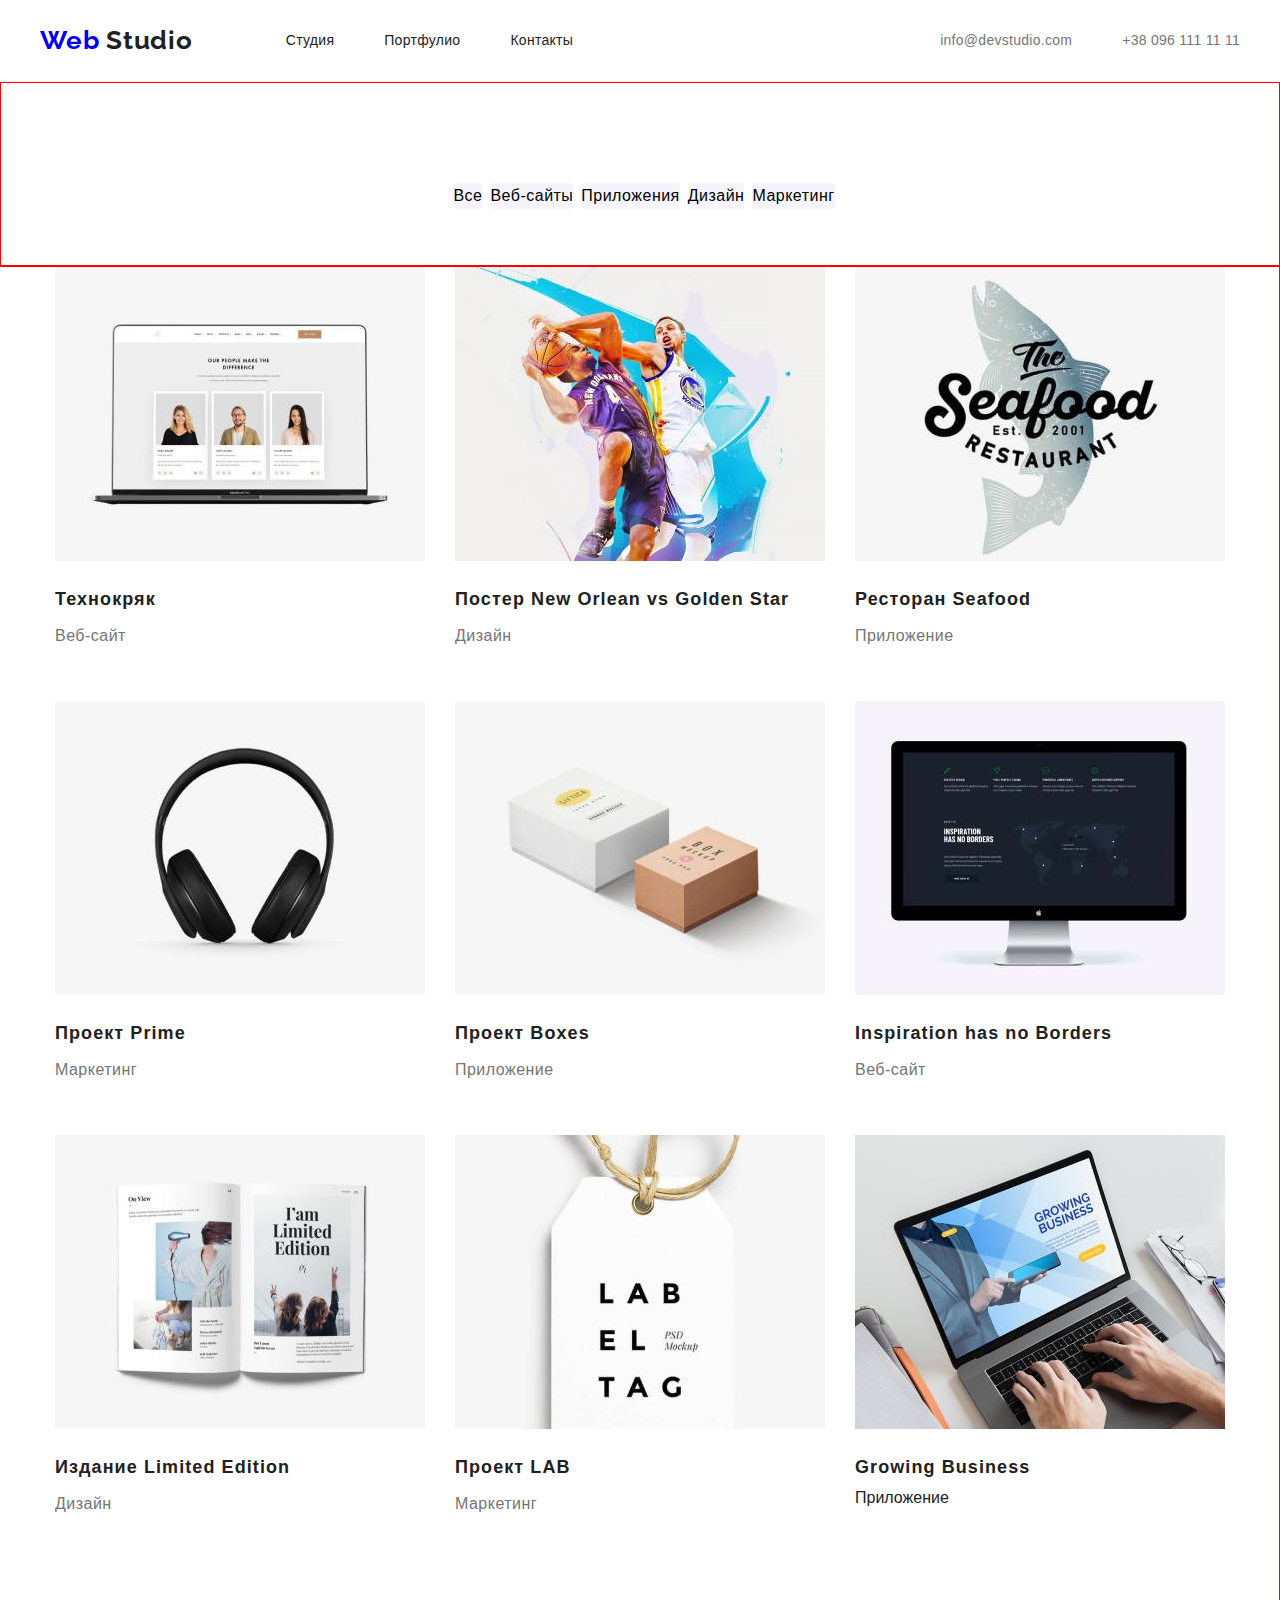
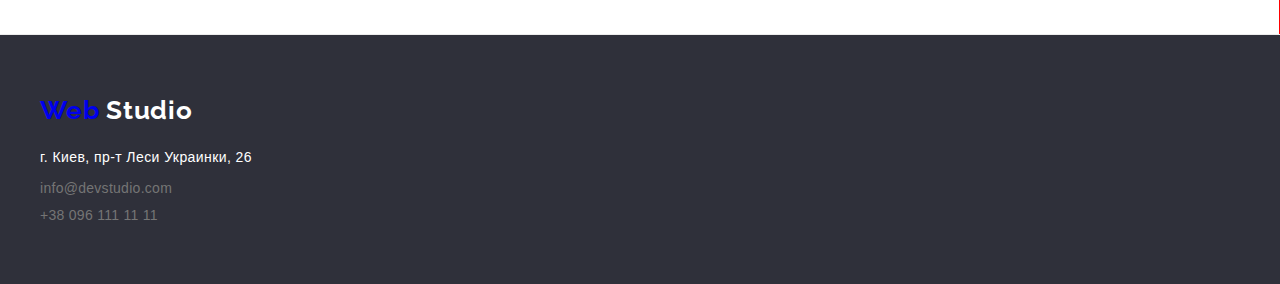
==== portfolio.html @ b39e57f3 "добавила фон-картинку с затемнением (градиент)" ====
<!DOCTYPE html>
<html lang="ru">
  <head>
    <meta charset="UTF-8" />
    <meta http-equiv="X-UA-Compatible" content="IE=edge" />
    <meta name="viewport" content="width=device-width, initial-scale=1.0" />
    <link
      rel="stylesheet"
      href="https://cdnjs.cloudflare.com/ajax/libs/modern-normalize/1.1.0/modern-normalize.min.css"
    />
    <link rel="stylesheet" href="./css/normalize.css" />
    <link rel="stylesheet" href="./css/styles.css" />
    <link rel="preconnect" href="https://fonts.googleapis.com" />
    <link rel="preconnect" href="https://fonts.gstatic.com" crossorigin />
    <link
      href="https://fonts.googleapis.com/css2?family=Raleway:wght@700&семья=Робото:вес@400;500;700;900&display=swap"
      rel="stylesheet"
    />
    <title>Портфулио</title>
  <body>
    <header class="header">
      <div class="container">
        <a class="logo-link logo" lang="en" href="">
          <span class="logo-text_web">Web</span>
          <span class="logo-text_studio">Studio</span>
        </a>
        <nav class="header-nav">
          <ul class="nav-list list">
            <li class="nav-item">
              <a class="nav-link" href="./index.html">Студия</a>
            </li>
            <li class="nav-item">
              <a class="nav-link" href="">Портфулио</a>
            </li>
            <li class="nav-item">
              <a class="nav-link" href="">Контакты</a>
            </li>
          </ul>
        </nav>
        <div class="header-contact">
          <ul class="contact-list list">
            <li class="contact-item">
              <a class="contact-link" href="mailto:info@devstudio.com">
                info@devstudio.com
              </a>
            </li>
            <li class="contact-item">
              <a class="contact-link" href="tel:+380961111111">
                +38 096 111 11 11
              </a>
            </li>
          </ul>
        </div>
      </div>
    </header>
    <main class="portfolio">
        <ul class="buttons-list">
          <div class="container">
          <li class="buttons-item"><button class="buttons-btn" type="button">Все</button></li>
          <li class="buttons-item"><button class="buttons-btn" type="button">Веб-сайты</button></li>
          <li class="buttons-item"><button class="buttons-btn" type="button">Приложения</button></li>
          <li class="buttons-item"><button class="buttons-btn" type="button">Дизайн</button></li>
          <li class="buttons-item"><button class="buttons-btn" type="button">Маркетинг</button></li>
        </div>
        </ul>
      <section class="projects">
        <ul class="projects-list">
          <div class="container">
          <li class="projects-item">
            <img class="projects-image" src="./images/img111.jpg" alt="три технаря" width="370" />
            <h4 class="subtitle-fourth">Технокряк</h4>
            <p class="projects-p">Веб-сайт</p>
          </li>
          <li class="projects-item">
            <img class="projects-image"
              src="./images/img222.jpg"
              alt="два баскетболиста"
              width="370"
            />
            <h4 class="subtitle-fourth">
              Постер
              <span lang="en">New Orlean vs Golden Star</span>
            </h4>
            <p class="projects-p">Дизайн</p>
          </li>
          <li class="projects-item">
            <img class="projects-image"
              src="./images/img333.jpg"
              alt="логотип ресторана на фоне рыбы"
              width="370"
            />
            <h4 class="subtitle-fourth">
              Ресторан
              <span lang="en">Seafood</span>
            </h4>
            <p class="projects-p">Приложение</p>
          </li>
          <li class="projects-item">
            <img class="projects-image" src="./images/img444.jpg" alt="наушники" width="370" />
            <h4 class="subtitle-fourth">
              Проект
              <span lang="en">Prime</span>
            </h4>
            <p class="projects-p">Маркетинг</p>
          </li>
          <li class="projects-item">
            <img class="projects-image" src="./images/img555.jpg" alt="две коробки" width="370" />
            <h4 class="subtitle-fourth">
              Проект
              <span lang="en">Boxes</span>
            </h4>
            <p class="projects-p">Приложение</p>
          </li>
          <li class="projects-item">
            <img class="projects-image"
              src="./images/img666.jpg"
              alt="монитор компютера"
              width="370"
            />
            <h4 class="subtitle-fourth" lang="en">Inspiration has no Borders</h4>
            <p class="projects-p">Веб-сайт</p>
          </li>
          <li class="projects-item">
            <img class="projects-image"
              src="./images/img777.jpg"
              alt="книга в развороте"
              width="370"
            />
            <h4 class="subtitle-fourth">
              Издание
              <span lang="en">Limited Edition</span>
            </h4>
            <p class="projects-p">Дизайн</p>
          </li>
          <li class="projects-item">
            <img class="projects-image" src="./images/img888.jpg" alt="бирка" width="370" />
            <h4 class="subtitle-fourth">
              Проект
              <span lang="en">LAB</span>
            </h4>
            <p class="projects-p">Маркетинг</p>
          </li>
          <li class="projects-item">
            <img class="projects-image" src="./images/img999.jpg" alt="ноутбук" width="370" />
            <h4 class="subtitle-fourth" lang="en">Growing Business</h4>
            <p>Приложение</p>
          </li>
        </ul>
        </div>
      </section>
    </main>
    <footer class="footer">
      <div class="container">
        <a class="logo-link logo" lang="en" href="">
          <span class="logo-text_web">Web</span>
          <span class="footer-logo-text_studio">Studio</span>
        </a>
        <address class="address">
          <ul class="adress-list">
            <li class="adress-item contact-link-footer">
              <a
                class="adress-link"
                href="https://goo.gl/maps/6ZfTvKuK7wB5BCDo7"
                target="_blank"
                rel="noopener noreferrer nofollow"
              >
                г. Киев, пр-т Леси Украинки, 26
              </a>
            </li>
            <li class="contact-item contact-link-footer">
              <a class="contact-link contact-link-footer" href="mailto:info@devstudio.com">
                info@devstudio.com
              </a>
            </li>
            <li class="contact-item contact-link-footer">
              <a class="contact-link contact-link-footer" href="tel:+380961111111">
                +38 096 111 11 11
              </a>
            </li>
          </ul>
        </address>
      </div>
    </footer>
  </body>
</html>
---- css/styles.css ----
* {box-sizing: border-box;
margin: 0;
padding: 0;
border: 0;}

*,
* ::after,
* ::before {
    box-sizing: border-box;
}

h1,
h2,
h3,
h4,
h5,
h6,
p {margin: 0;}

img {display: block;}

ul, ol{margin: 0;
    padding-left: o;}

button {cursor: pointer;}
    
li {list-style: none;
font-style: normal;}
    
a {text-decoration: none;
}

/*----------reset styles---------------------------*/

body {font-family: 'Roboto', sans-serif;
    font-style: normal;
color: #212121;
background: var(--body-color);}

:root {--brand-color: #2196F3;
--brand-color-header: #212121;
--brand-color-footer: #FFFFFF;
--info-color: #757575;
--body-color: #FFFFFF;
--footer-color: #2F303A;
--header-color: #FFFFFF;
--button-color: #2196F3;
--buttons-btn-color: #F5F4FA;
--text-color: #757575;}

.container {
    width: 1200px;
    margin: 0 auto;}

/*---------------HEADER------------------------------*/
.header {background: var(--header-color);
padding-top: 25px;
padding-bottom: 25px;
border-bottom: 1px solid #ECECEC;}

.header .container {display: flex;
align-items: center;}

.header-nav {}

.logo-link {margin-right: 93px;}

.logo {font-family: 'Raleway', sans-serif;
    font-weight: 700;
    font-size: 26px;
line-height: 1.19em;
letter-spacing: 0.03em;}

.logo-text_web {color: var(--brand-color-);}

.logo-text_studio {color: var(--brand-color-header);}

.list {display: flex;}

.nav-list {}

.nav-item:not(:last-child) {margin-right: 50px;}

.nav-link:hover,
.contact-link:hover,
.adress-link:hover {color: #2196F3;}

.nav-link {font-weight: 500;
        font-size: 14px;
        color: #212121;
        line-height: 1.14em;
        letter-spacing: 0.02em;
    }

.contact-link {font-weight: 500;
        font-size: 14px;
    color: var(--info-color);
line-height: 1.14em;
letter-spacing: 0.02em;}

.contact-link-heder {}

.header-contact {margin-left: auto;}

.contact-item:not(:last-child) {margin-right: 50px;}

/*------------index---MAIN--------------------------------*/
.home {}

.order {background: #2F303A;
padding-top: 200px;
    padding-bottom: 200px;
 border: 1px solid red;
background-image: linear-gradient(rgba(47, 48, 58, 0.4), rgba(47, 48, 58, 0.4)), url(../images/home-font.jpg);}

.title {font-weight: 900;
    font-size: 44px;
    line-height: 1.5em;
    letter-spacing: 0.06em;
    color: #FFFFFF;
max-width: 696px;
max-height: 120px;
margin-bottom: 30px;
text-align: center;
display: block;
    margin-left: auto;
    margin-right: auto;
    margin-bottom: 30px;
}

.order-btn {background: var(--button-color);
font-weight: 700;
    font-size: 16px;
    line-height: 1.88em;
display: flex;
    align-items: center;
    text-align: center;
    letter-spacing: 0.06em;
    color: #FFFFFF;
max-width: 200px;
max-height: 50px;
border: 1px var(--button-color);
border-radius: 4px;
display: block;
margin: 0 auto;}

.company {padding-top: 94px;
    padding-bottom: 94px;
border: 1px solid red;}

.company-list {display: flex;}

.company-item {border: 1px solid red;}

.company-item {}

.subtitle-third {font-weight: 700;
    font-size: 14px;
    line-height: 1.14em;
    letter-spacing: 0.03em;
    color: #212121;
margin-bottom: 10px;}

.text {font-weight: 400;
    font-size: 14px;
    line-height: 1.71em;
    letter-spacing: 0.03em;
    color: #757575;
max-width: 270px;
    max-height: 75px;}

.work {padding-top: 0px;
    padding-bottom: 94px;
    border: 1px solid red;}

.subtitle-second {font-weight: 700;
    font-size: 36px;
    line-height: 1.17em;
    letter-spacing: 0.03em;
    color: #212121;
margin-bottom: 50px;
text-align: center;}

.work-list {display: flex;}

.work-item {margin-left: 30px;}

.work-image {}

.subtitle-fifth {font-weight: 500;
    font-size: 16px;
    line-height: 1.19em;
    letter-spacing: 0.03em;
    color: #212121;
margin-bottom: 10px;
}

.workers {background: #F5F4FA;
padding-top: 94px;
    padding-bottom: 94px;
    border: 1px solid red;
}

.text-workers{padding-bottom: 30px;}

.workers-list {display: flex;
margin-left: -30px;}

.workers-item {flex-basis: calc(100%-120px)/4;
margin-left: 30px;}

.workers-image {margin-bottom: 30px;}
/*-----------portfolio---MAIN---------------------*/

.portfolio {}

.buttons {}

.buttons-list {padding-top: 100px;
    padding-bottom: 56px;
    border: 1px solid red;}

    .buttons-list .container {display: flex;
    justify-content: center;}

.buttons-item {margin-left: 8px;}

.buttons-btn {background: var(--buttons-btn-color);
        border-radius: 4px;
        border: 1px #F5F4FA ;
    font-weight: 500;
    font-size: 16px;
    line-height: 1.62em;
    letter-spacing: 0.03em;
text-align: center;}

.buttons-btn:hover{background: var(--brand-color);
color: #FFFFFF;
    border-radius: 4px;}

.projects {}

.projects-list {padding-top: 0;
    padding-bottom: 94px;
    border: 1px solid red;
margin-left: -30px;
margin-bottom: -30px;}

    .projects-list .container {display: flex;
    flex-wrap: wrap;}

.projects-item {flex-basis: calc(100%-90px)/3;
margin-left: 30px;
margin-bottom: 30px;}

.projects-image {margin-bottom: 20px;}

.subtitle-fourth {font-weight: 700;
    font-size: 18px;
    line-height: 2em;
    letter-spacing: 0.06em;
    margin-top: 20px;
margin-bottom: 4px;}

.projects-p {font-weight: 400;
    font-size: 16px;
    line-height: 1.87em;
    letter-spacing: 0.03em;
color: var(--text-color);
margin-bottom: 20px;}

/*-----------FOOTER-------------------------------*/
.footer {background: var(--footer-color);
padding-top: 60px;
    padding-bottom: 60px;
    border-top: 1px solid #ECECEC}

    .footer .container {border: 1px red;}

.logo-link {}

.logo {}

.logo-text_web {}

.footer-logo-text_studio {color: var(--brand-color-footer);}

.address {margin-top: 20px;}

.adress-list {}

.adress-item {}

.adress-link {color: #FFFFFF;
    font-weight: 400;
        font-size: 14px;
line-height: 1.71em;
letter-spacing: 0.03em;}

.contact-link-footer:not(:last-child) {margin-bottom: 9px;}
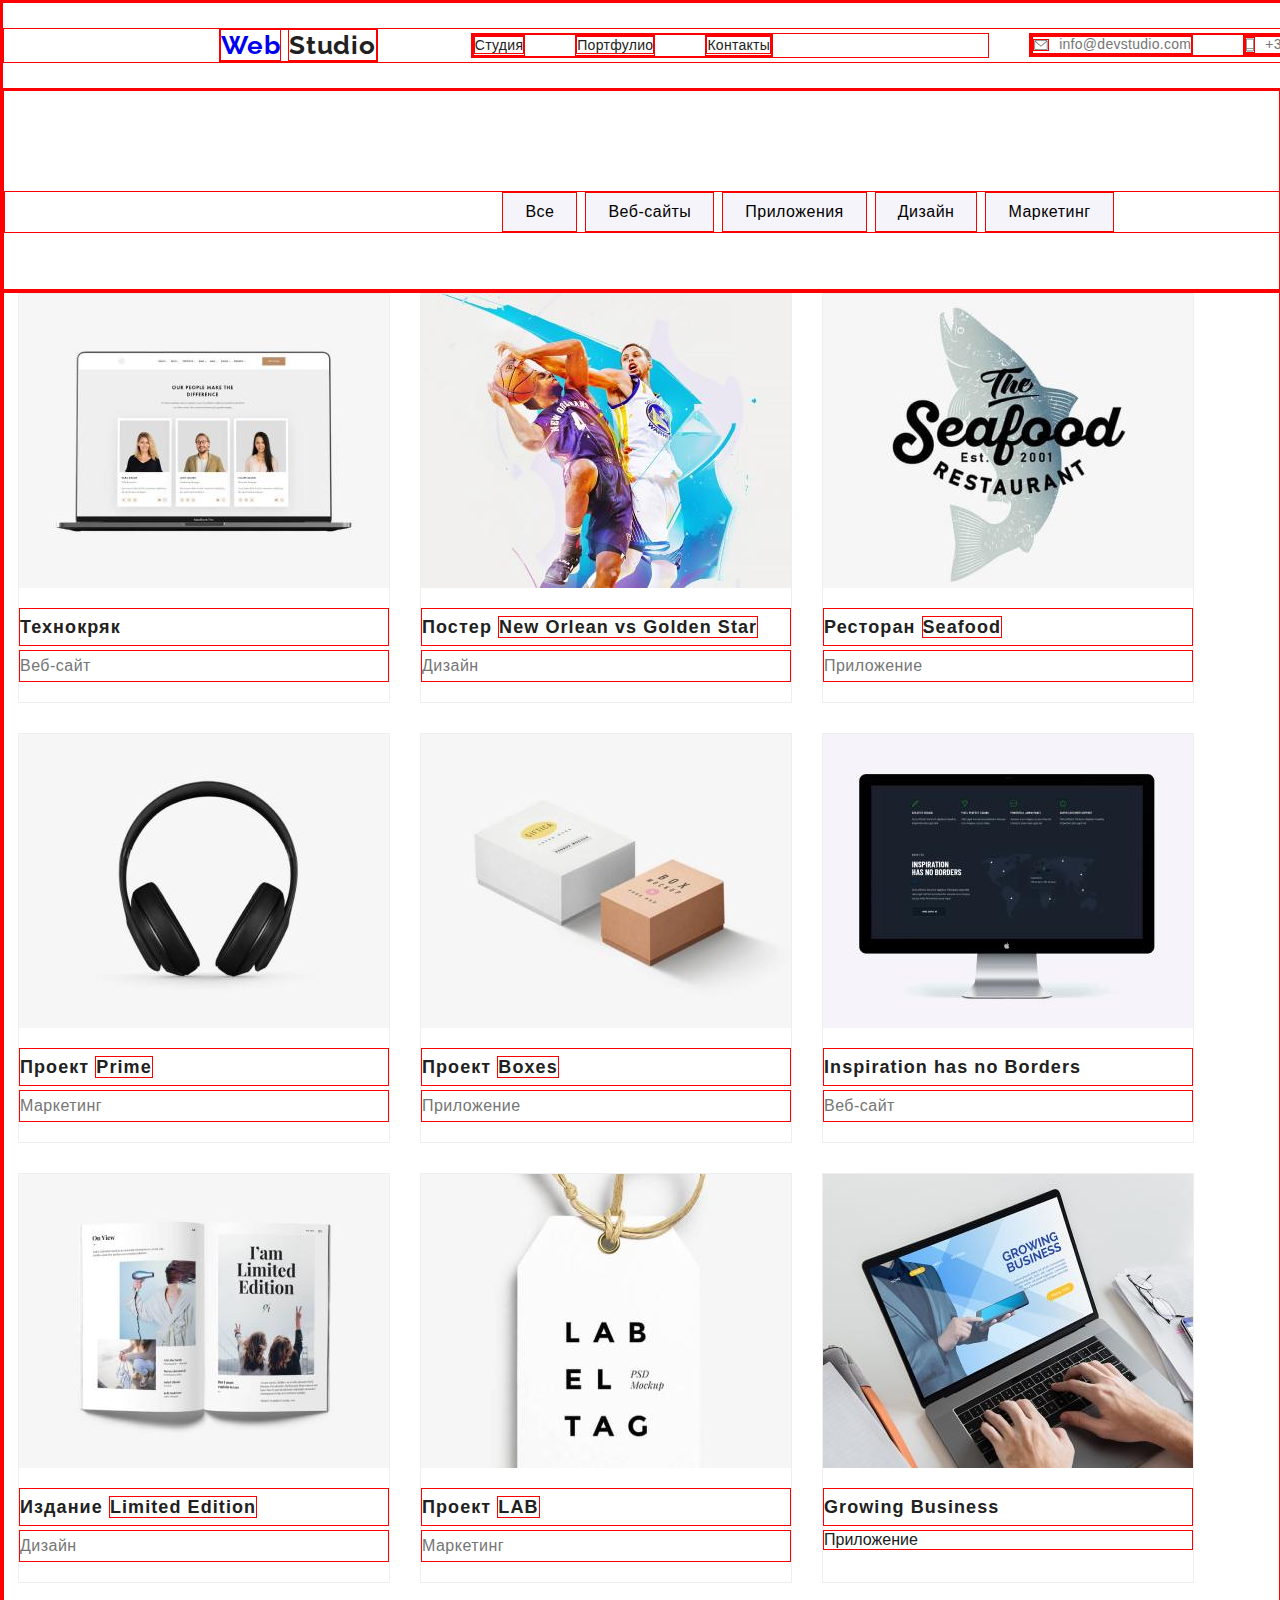
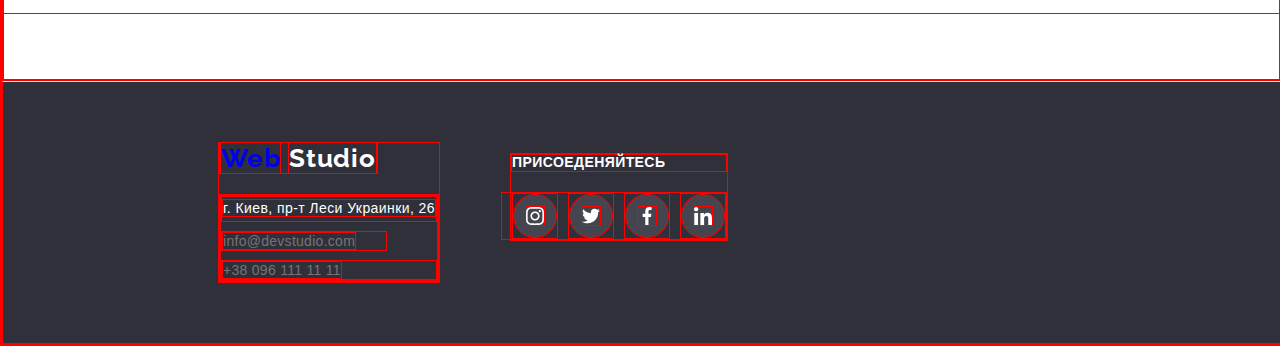
==== commit 0257fb0f: "работа над ошибками" ====
--- a/portfolio.html
+++ b/portfolio.html
@@ -37,23 +37,29 @@
             </li>
           </ul>
         </nav>
-        <div class="header-contact">
+        <section class="header-contact">
           <ul class="contact-list list">
             <li class="contact-item">
-              <a class="contact-link" href="mailto:info@devstudio.com">
+              <a class="contact-link contact-link-heder" href="mailto:info@devstudio.com">
+                <svg class="mail-icon" width="16" height="12">
+                  <use href="./images/mail-telephone.svg#icon-mail"></use>
+                </svg>
                 info@devstudio.com
               </a>
             </li>
             <li class="contact-item">
               <a class="contact-link" href="tel:+380961111111">
+                <svg class="telephone-icon" width="10" height="16">
+                  <use href="./images/mail-telephone.svg#icon-telephone"></use>
+                </svg>
                 +38 096 111 11 11
               </a>
             </li>
           </ul>
-        </div>
+        </section>
       </div>
     </header>
-    <main class="portfolio">
+    <main class="portfolio container">
         <ul class="buttons-list">
           <div class="container">
           <li class="buttons-item"><button class="buttons-btn" type="button">Все</button></li>
@@ -151,34 +157,69 @@
     </main>
     <footer class="footer">
       <div class="container">
-        <a class="logo-link logo" lang="en" href="">
-          <span class="logo-text_web">Web</span>
-          <span class="footer-logo-text_studio">Studio</span>
-        </a>
-        <address class="address">
-          <ul class="adress-list">
-            <li class="adress-item contact-link-footer">
-              <a
-                class="adress-link"
-                href="https://goo.gl/maps/6ZfTvKuK7wB5BCDo7"
-                target="_blank"
-                rel="noopener noreferrer nofollow"
-              >
-                г. Киев, пр-т Леси Украинки, 26
-              </a>
-            </li>
-            <li class="contact-item contact-link-footer">
-              <a class="contact-link contact-link-footer" href="mailto:info@devstudio.com">
-                info@devstudio.com
-              </a>
-            </li>
-            <li class="contact-item contact-link-footer">
-              <a class="contact-link contact-link-footer" href="tel:+380961111111">
-                +38 096 111 11 11
+        <section class="adress-footer">
+          <a class="logo-link-footer logo" lang="en" href="">
+            <span class="logo-text_web">Web</span>
+            <span class="footer-logo-text_studio">Studio</span>
+          </a>
+          <address class="address">
+            <ul class="adress-list">
+              <li class="contact-item-footer contact-link-footer">
+                <a
+                  class="adress-link"
+                  href="https://goo.gl/maps/6ZfTvKuK7wB5BCDo7"
+                  target="_blank"
+                  rel="noopener noreferrer nofollow"
+                >
+                  г. Киев, пр-т Леси Украинки, 26
+                </a>
+              </li>
+              <li class="contact-item contact-item-footer">
+                <a class="contact-link-footer" href="mailto:info@devstudio.com">
+                  info@devstudio.com
+                </a>
+              </li>
+              <li class="contact-item contact-item-footer">
+                <a class="contact-link-footer" href="tel:+380961111111">
+                  +38 096 111 11 11
+                </a>
+              </li>
+            </ul>
+          </address>
+        </section>
+        <section class="soc-footer">
+          <h3 class="subtitle-third subtitle-third-footer">ПРИСОЕДЕНЯЙТЕСЬ</h3>
+          <ul class="footer-soc-list">
+            <li class="footer-soc-item">
+              <a href="" class="footer-soc-link">
+                <svg class="footer-soc-icon" width="20" height="20">
+                  <use href="./images/icons.svg#icon-instagram"></use>
+                </svg>
+              </a>
+            </li>
+            <li class="footer-soc-item">
+              <a href="" class="footer-soc-link">
+                <svg class="footer-soc-icon" width="20" height="20">
+                  <use href="./images/icons.svg#icon-twitter"></use>
+                </svg>
+              </a>
+            </li>
+            <li class="footer-soc-item">
+              <a href="" class="footer-soc-link">
+                <svg class="footer-soc-icon" width="20" height="20">
+                  <use href="./images/icons.svg#icon-facebook"></use>
+                </svg>
+              </a>
+            </li>
+            <li class="footer-soc-item">
+              <a href="" class="footer-soc-link">
+                <svg class="footer-soc-icon" width="20" height="20">
+                  <use href="./images/icons.svg#icon-linkedin"></use>
+                </svg>
               </a>
             </li>
           </ul>
-        </address>
+        </section>
       </div>
     </footer>
   </body>
--- a/css/styles.css
+++ b/css/styles.css
@@ -7,6 +7,7 @@
 * ::after,
 * ::before {
     box-sizing: border-box;
+    border: 1px solid red;
 }
 
 h1,
@@ -35,35 +36,51 @@
 body {font-family: 'Roboto', sans-serif;
     font-style: normal;
 color: #212121;
-background: var(--body-color);}
+background: var(--body-color);
+width: 1600px;}
 
 :root {--brand-color: #2196F3;
 --brand-color-header: #212121;
 --brand-color-footer: #FFFFFF;
 --info-color: #757575;
+--info-color-hover:#2196F3;
+--info-color-focus: #2196F3;
 --body-color: #FFFFFF;
 --footer-color: #2F303A;
 --header-color: #FFFFFF;
 --button-color: #2196F3;
+--button-bgcolor-hover: #2196F3;
 --buttons-btn-color: #F5F4FA;
---text-color: #757575;}
+--text-color: #757575;
+--adress-link-color: #FFFFFF;
+--icon-font-color: #FFFFFF;
+--icon-color: #AFB1B8;
+--icon-color-footer: #FFFFFF;
+--client-icon-color-hover: #2196F3;
+--icon-font-color-hover: #2196F3;
+--icon-color-hover: #FFFFFF;
+--borders-color-project: #EEEEEE;}
 
 .container {
-    width: 1200px;
+    width: 1600px;
     margin: 0 auto;}
 
 /*---------------HEADER------------------------------*/
 .header {background: var(--header-color);
 padding-top: 25px;
 padding-bottom: 25px;
-border-bottom: 1px solid #ECECEC;}
+border: 1px solid red;
+}
 
 .header .container {display: flex;
-align-items: center;}
+align-items: center;
+border: 1px solid red;
+}
 
 .header-nav {}
 
-.logo-link {margin-right: 93px;}
+.logo-link {margin-right: 93px;
+margin-left: 215px;}
 
 .logo {font-family: 'Raleway', sans-serif;
     font-weight: 700;
@@ -71,11 +88,13 @@
 line-height: 1.19em;
 letter-spacing: 0.03em;}
 
-.logo-text_web {color: var(--brand-color-);}
+.logo-text_web {color: var(--brand-color-);
+}
 
 .logo-text_studio {color: var(--brand-color-header);}
 
-.list {display: flex;}
+.list {display: flex;
+margin-right: 215px;}
 
 .nav-list {}
 
@@ -84,6 +103,12 @@
 .nav-link:hover,
 .contact-link:hover,
 .adress-link:hover {color: #2196F3;}
+
+.nav-link:focus,
+.contact-link:focus,
+.adress-link:focus {
+    color: #2196F3;
+}
 
 .nav-link {font-weight: 500;
         font-size: 14px;
@@ -96,13 +121,28 @@
         font-size: 14px;
     color: var(--info-color);
 line-height: 1.14em;
-letter-spacing: 0.02em;}
+letter-spacing: 0.02em;
+display: flex;
+align-items: center;
+fill: var(--info-color);
+}
+
+.mail-icon {
+            fill: currentColor;
+            margin-right: 10px;            
+        }
+
+.telephone-icon{fill: currentColor;
+            margin-right: 10px;}
 
 .contact-link-heder {}
 
-.header-contact {margin-left: auto;}
-
-.contact-item:not(:last-child) {margin-right: 50px;}
+.header-contact {margin-right: ;
+    margin-left: auto;
+border: 1px solid red;}
+
+.contact-item:not(:last-child) {margin-right: 50px;
+}
 
 /*------------index---MAIN--------------------------------*/
 .home {}
@@ -146,13 +186,29 @@
 
 .company {padding-top: 94px;
     padding-bottom: 94px;
-border: 1px solid red;}
-
-.company-list {display: flex;}
-
-.company-item {border: 1px solid red;}
-
-.company-item {}
+border: 1px solid red;
+}
+
+.company-list {display: flex;
+    margin-right: -30px;
+}
+
+.company-item {border: 1px solid red;
+    flex-basis: calc(100%-120px)/4;
+    margin-right: 30px;
+}
+
+.company-item + .company-item {margin-right: 30px;}
+
+.company-link{display: flex;
+    justify-content: center;
+    align-items: center;
+    width: 270;
+    height: 120;
+    background-color: #F5F4FA;
+margin-bottom: 30px;}
+
+.company-icon{}
 
 .subtitle-third {font-weight: 700;
     font-size: 14px;
@@ -183,7 +239,8 @@
 
 .work-list {display: flex;}
 
-.work-item {margin-left: 30px;}
+.work-item {margin-left: 30px;
+}
 
 .work-image {}
 
@@ -193,6 +250,7 @@
     letter-spacing: 0.03em;
     color: #212121;
 margin-bottom: 10px;
+text-align: center;
 }
 
 .workers {background: #F5F4FA;
@@ -201,15 +259,94 @@
     border: 1px solid red;
 }
 
-.text-workers{padding-bottom: 30px;}
+.text-workers{
+margin-bottom: 30px;
+text-align: center;
+}
 
 .workers-list {display: flex;
 margin-left: -30px;}
 
 .workers-item {flex-basis: calc(100%-120px)/4;
+margin-left: 30px;
+background-color: #FFFFFF;
+border-radius: 0px 0px 4px 4px;
+box-shadow: 0px 1px 3px rgba(0, 0, 0, 0.12), 0px 1px 1px rgba(0, 0, 0, 0.14), 0px 2px 1px rgba(0, 0, 0, 0.2);}
+
+.workers-image {margin-bottom: 30px;}
+
+.masters-soc-list{display: flex;
+justify-content: center;
+margin-bottom: 30px;
+margin-left: -10px;}
+
+.masters-soc-item {
+    flex-basis: calc(100%-40px)/4;
+    margin-left: 10px;}
+
+.masters-soc-link{width: 44px;
+height: 44px;
+background-color: var(--icon-font-color);
+border-radius: 50%;
+display: flex;
+justify-content: center;
+align-items: center;
+fill: var(--icon-color)}
+
+.masters-soc-link:focus {
+    background-color: var(--icon-font-color-hover);
+    fill: var(--icon-color-hover);
+}
+
+.masters-soc-link:hover {
+    background-color: var(--icon-font-color-hover) ;
+    fill: var(--icon-color-hover);
+}
+
+/*--
+.masters-soc-link:hover .masters-soc-icon {fill: var(--icon-color-hover);}
+*/
+/*--.masters-soc-icon {fill: currentColor;}--*/
+
+.clients {
+    padding-top: 94px;
+    border: 1px solid red;}
+
+.container {}
+
+.subtitle-second {}
+
+.clients-list {display: flex;
+justify-content: center;
+margin-bottom: 94px;
+margin-left: -30px;
+}
+
+.clients-item{border: 1px solid #AFB1B8;
+flex-basis: calc(100%-180px)/6;
 margin-left: 30px;}
 
-.workers-image {margin-bottom: 30px;}
+.clients-item + .clients-item {margin-left: 30px;}
+
+.clients-link {
+width: 170px;
+    height: 92px;
+    background-color: #FFFFFF;
+    display: flex;
+    justify-content: center;
+    align-items: center;
+    fill: var(--icon-color);}
+
+.clients-icon {}
+
+.clients-link:focus {
+    fill: var(--client-icon-color-hover);
+}
+
+.clients-link:hover {
+    fill: var(--client-icon-color-hover);
+}
+
 /*-----------portfolio---MAIN---------------------*/
 
 .portfolio {}
@@ -221,7 +358,8 @@
     border: 1px solid red;}
 
     .buttons-list .container {display: flex;
-    justify-content: center;}
+    justify-content: center;
+}
 
 .buttons-item {margin-left: 8px;}
 
@@ -232,11 +370,20 @@
     font-size: 16px;
     line-height: 1.62em;
     letter-spacing: 0.03em;
-text-align: center;}
-
-.buttons-btn:hover{background: var(--brand-color);
+text-align: center;
+min-width: 73px;
+max-height: 38px;
+padding: 6px 22px 6px 22px;}
+
+.buttons-btn:hover{background: var(--button-bgcolor-hover);
 color: #FFFFFF;
     border-radius: 4px;}
+
+.buttons-btn:focus {
+            background: var(--button-bgcolor-hover);
+            color: #FFFFFF;
+            border-radius: 4px;
+        }
 
 .projects {}
 
@@ -251,7 +398,8 @@
 
 .projects-item {flex-basis: calc(100%-90px)/3;
 margin-left: 30px;
-margin-bottom: 30px;}
+margin-bottom: 30px;
+border: 1px solid var(--borders-color-project);}
 
 .projects-image {margin-bottom: 20px;}
 
@@ -275,9 +423,14 @@
     padding-bottom: 60px;
     border-top: 1px solid #ECECEC}
 
-    .footer .container {border: 1px red;}
-
-.logo-link {}
+    .footer .container {border: 1px red;
+    display: flex;
+align-items: baseline;}
+
+.adress-footer {margin-right: 70px;
+margin-left: 215px;}
+
+.logo-link-footer {}
 
 .logo {}
 
@@ -285,17 +438,65 @@
 
 .footer-logo-text_studio {color: var(--brand-color-footer);}
 
-.address {margin-top: 20px;}
+.address {margin-top: 20px;
+}
 
 .adress-list {}
 
-.adress-item {}
-
-.adress-link {color: #FFFFFF;
+.adress-link {color: var(--adress-link-color);
     font-weight: 400;
         font-size: 14px;
 line-height: 1.71em;
 letter-spacing: 0.03em;}
 
-.contact-link-footer:not(:last-child) {margin-bottom: 9px;}
-
+.contact-item-footer:not(:last-child) {margin-bottom: 9px;}
+
+.contact-link-footer {
+        font-weight: 500;
+        font-size: 14px;
+        color: var(--info-color);
+        line-height: 1.14em;
+        letter-spacing: 0.02em;}
+
+.contact-link-footer:hover {
+    color: var(--info-color-hover);
+                    }
+
+.contact-link-footer:focus {color: var(--info-color-focus);}
+
+.soc-footer{}
+
+.subtitle-third-footer {color: #FFFFFF;
+    margin-bottom: 20px;
+}
+
+.footer-soc-list {
+    display: flex;
+    justify-content: center;
+    margin-left: -10px;
+}
+
+.footer-soc-item {flex-basis: calc(100%-40px)/4;
+    margin-left: 10px;
+}
+
+.footer-soc-link {
+    width: 44px;
+    height: 44px;
+    background-color: rgba(255, 255, 255, 0.1);
+    border-radius: 50%;
+    display: flex;
+    justify-content: center;
+    align-items: center;
+    fill: var(--icon-color)
+}
+
+.footer-soc-icon {fill: var(--icon-color-footer);}
+
+.footer-soc-link:focus {
+    background-color: var(--icon-font-color-hover);
+}
+
+.footer-soc-link:hover {
+    background-color: var(--icon-font-color-hover);
+}
